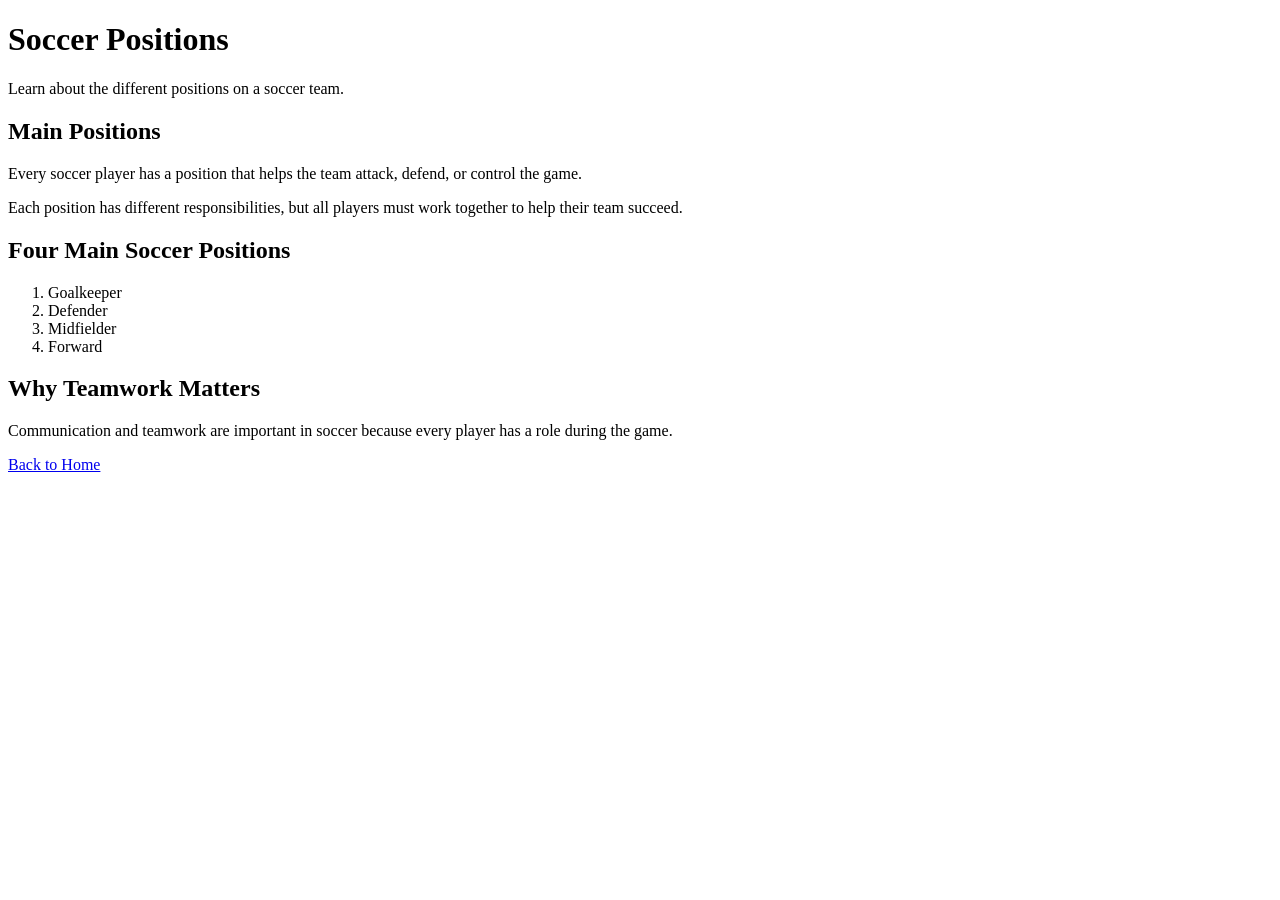
==== page2.html @ 85492c17 "Create initial HTML website" ====
<!DOCTYPE html>
<html lang="en">

<head>
    <meta charset="UTF-8">
    <title>Soccer Positions</title>
</head>

<body>

    <!-- Header for the second page -->
    <header>
        <h1>Soccer Positions</h1>
        <p>Learn about the different positions on a soccer team.</p>
    </header>

    <!-- Main content -->
    <main>

        <!-- Section about soccer positions -->
        <section>
            <h2>Main Positions</h2>

            <p>
                Every soccer player has a position that helps the team attack,
                defend, or control the game.
            </p>

            <p>
                Each position has different responsibilities, but all players
                must work together to help their team succeed.
            </p>
        </section>

        <!-- Ordered list of positions -->
        <section>
            <h2>Four Main Soccer Positions</h2>

            <ol>
                <li>Goalkeeper</li>
                <li>Defender</li>
                <li>Midfielder</li>
                <li>Forward</li>
            </ol>
        </section>

        <!-- Section about teamwork -->
        <section>
            <h2>Why Teamwork Matters</h2>

            <p>
                Communication and teamwork are important in soccer because
                every player has a role during the game.
            </p>
        </section>

    </main>

    <!-- Link back to the first page -->
    <footer>
        <p><a href="index.html">Back to Home</a></p>
    </footer>

</body>
</html>
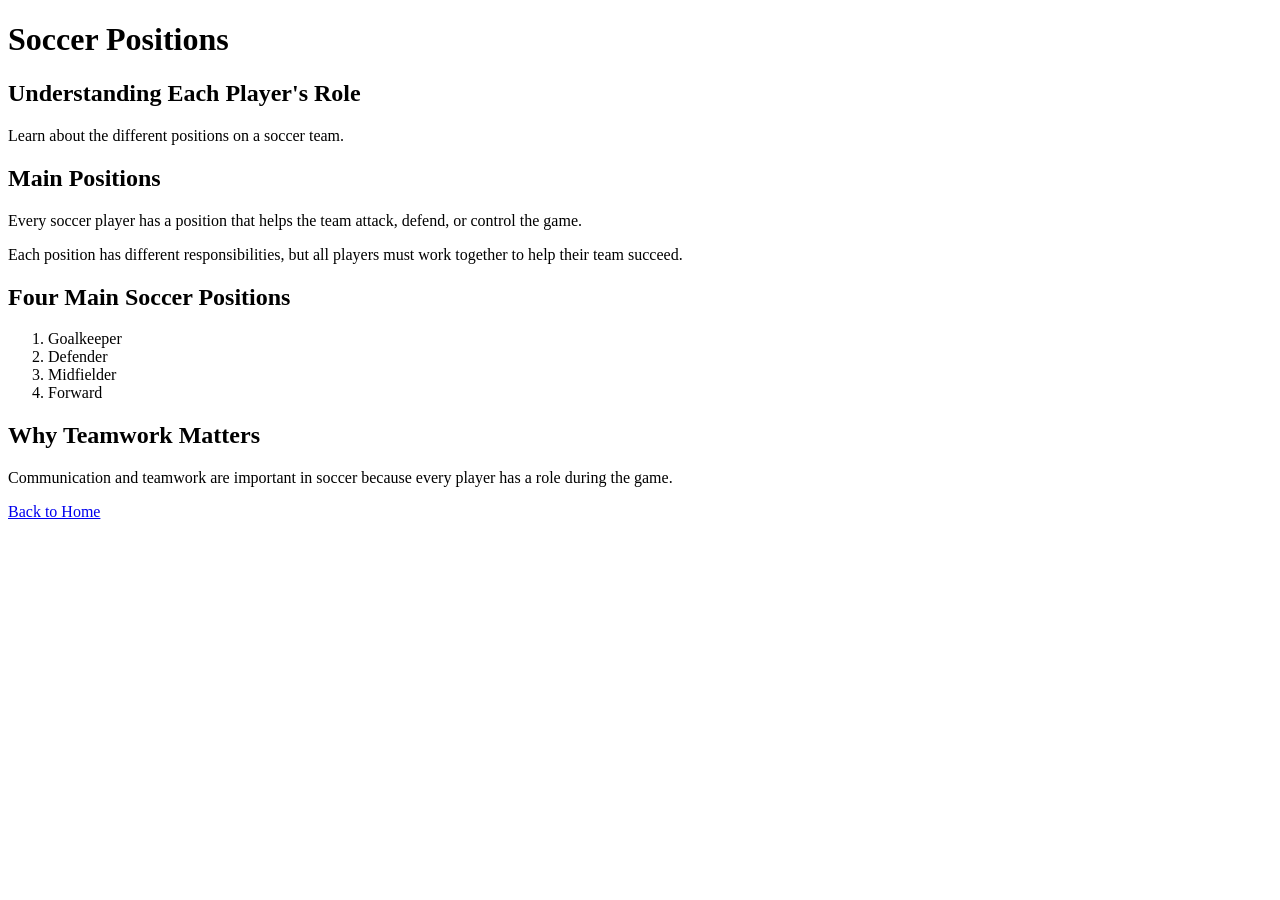
==== commit b81cd22f: "Improve soccer positions page" ====
--- a/page2.html
+++ b/page2.html
@@ -11,6 +11,7 @@
     <!-- Header for the second page -->
     <header>
         <h1>Soccer Positions</h1>
+        <h2>Understanding Each Player's Role</h2>
         <p>Learn about the different positions on a soccer team.</p>
     </header>
 
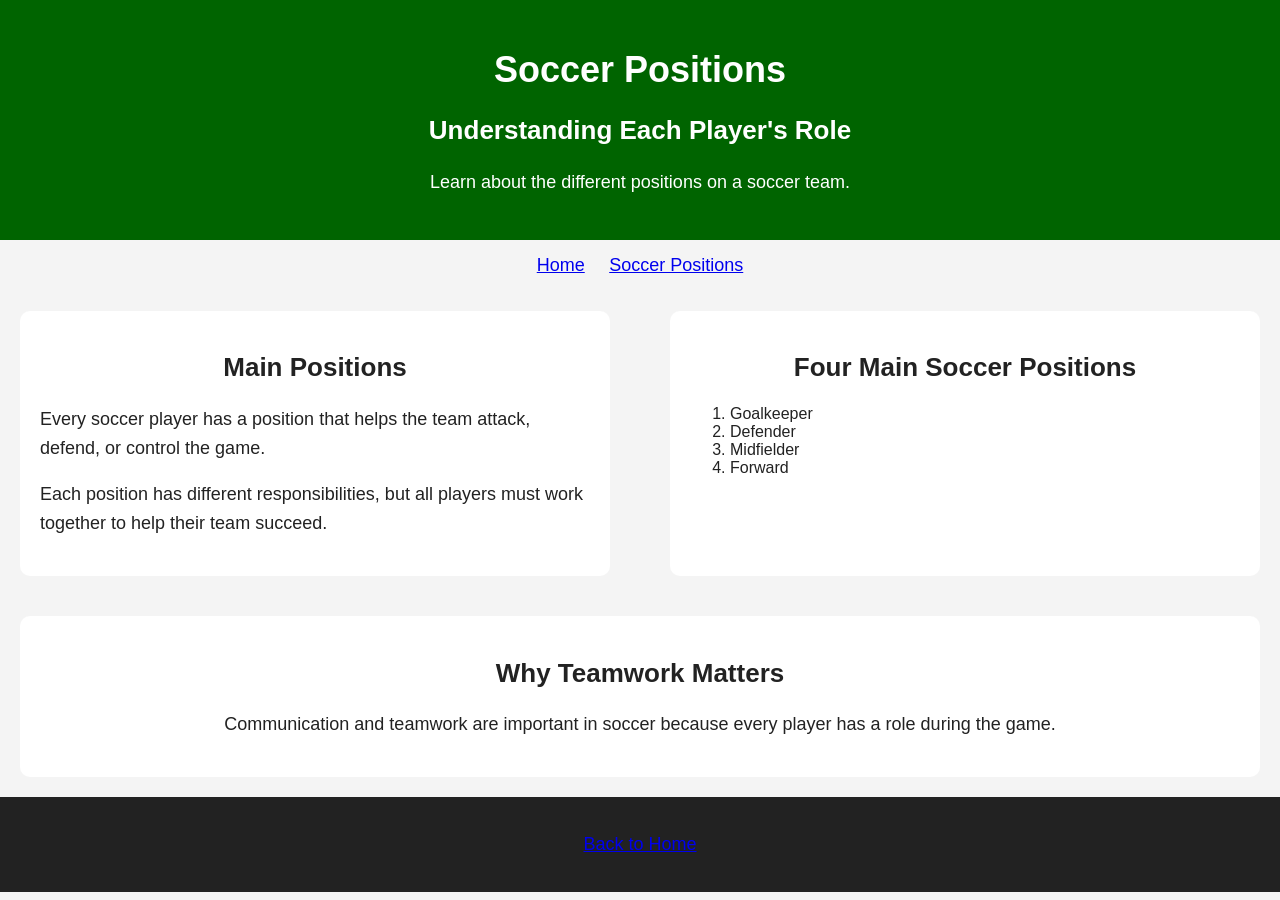
==== commit a4013bcb: "Add CSS styling" ====
--- a/page2.html
+++ b/page2.html
@@ -4,49 +4,61 @@
 <head>
     <meta charset="UTF-8">
     <title>Soccer Positions</title>
+    <link rel="stylesheet" href="./css/style.css" />
 </head>
 
 <body>
 
-    <!-- Header for the second page -->
-    <header>
+    <!-- Main header -->
+    <header id="main-header" class="center-text">
         <h1>Soccer Positions</h1>
         <h2>Understanding Each Player's Role</h2>
         <p>Learn about the different positions on a soccer team.</p>
     </header>
 
+    <!-- Navigation -->
+    <nav>
+        <a href="index.html">Home</a>
+        <a href="page2.html">Soccer Positions</a>
+    </nav>
+
     <!-- Main content -->
     <main>
 
-        <!-- Section about soccer positions -->
-        <section>
-            <h2>Main Positions</h2>
+        <!-- Flexbox container -->
+        <div class="flex-container">
 
-            <p>
-                Every soccer player has a position that helps the team attack,
-                defend, or control the game.
-            </p>
+            <!-- First section -->
+            <section class="flex-item content-box">
+                <h2>Main Positions</h2>
 
-            <p>
-                Each position has different responsibilities, but all players
-                must work together to help their team succeed.
-            </p>
-        </section>
+                <p>
+                    Every soccer player has a position that helps the team attack,
+                    defend, or control the game.
+                </p>
 
-        <!-- Ordered list of positions -->
-        <section>
-            <h2>Four Main Soccer Positions</h2>
+                <p>
+                    Each position has different responsibilities, but all players
+                    must work together to help their team succeed.
+                </p>
+            </section>
 
-            <ol>
-                <li>Goalkeeper</li>
-                <li>Defender</li>
-                <li>Midfielder</li>
-                <li>Forward</li>
-            </ol>
-        </section>
+            <!-- Second section -->
+            <section class="flex-item content-box">
+                <h2>Four Main Soccer Positions</h2>
 
-        <!-- Section about teamwork -->
-        <section>
+                <ol>
+                    <li>Goalkeeper</li>
+                    <li>Defender</li>
+                    <li>Midfielder</li>
+                    <li>Forward</li>
+                </ol>
+            </section>
+
+        </div>
+
+        <!-- Teamwork section -->
+        <section id="teamwork-section" class="content-box center-text">
             <h2>Why Teamwork Matters</h2>
 
             <p>
@@ -57,11 +69,10 @@
 
     </main>
 
-    <!-- Link back to the first page -->
-    <footer>
+    <!-- Footer -->
+    <footer id="main-footer">
         <p><a href="index.html">Back to Home</a></p>
     </footer>
 
 </body>
-</html>
-
+</html>
--- a/css/style.css
+++ b/css/style.css
@@ -0,0 +1,80 @@
+/* Sty/* Style général de la page */
+body {
+    background-color: #f4f4f4;
+    font-family: Arial, sans-serif;
+    margin: 0;
+    padding: 0;
+    color: #222;
+}
+
+
+/* Style des titres */
+h1 {
+    text-align: center;
+    font-size: 36px;
+}
+
+h2 {
+    text-align: center;
+    font-size: 26px;
+}
+
+/* Style des paragraphes */
+p {
+    font-size: 18px;
+    line-height: 1.6;
+}
+
+/* Classe utilisée pour plusieurs sections */
+.content-box {
+    background-color: white;
+    padding: 20px;
+    margin: 20px;
+    border-radius: 10px;
+}
+
+/* Deuxième classe réutilisable */
+.center-text {
+    text-align: center;
+}
+
+/* ID unique pour le header */
+#main-header {
+    background-color: darkgreen;
+    color: white;
+    padding: 25px;
+}
+
+/* ID unique pour le footer */
+#main-footer {
+    background-color: #222;
+    color: white;
+    text-align: center;
+    padding: 15px;
+}
+
+/* Mise en page Flexbox */
+.flex-container {
+    display: flex;
+    gap: 20px;
+    justify-content: center;
+}
+
+/* Éléments placés dans le Flexbox */
+.flex-item {
+    flex: 1;
+    background-color: white;
+    padding: 20px;
+    border-radius: 10px;
+}
+
+/* Navigation */
+nav {
+    text-align: center;
+    padding: 15px;
+}
+
+nav a {
+    margin: 10px;
+    font-size: 18px;
+}
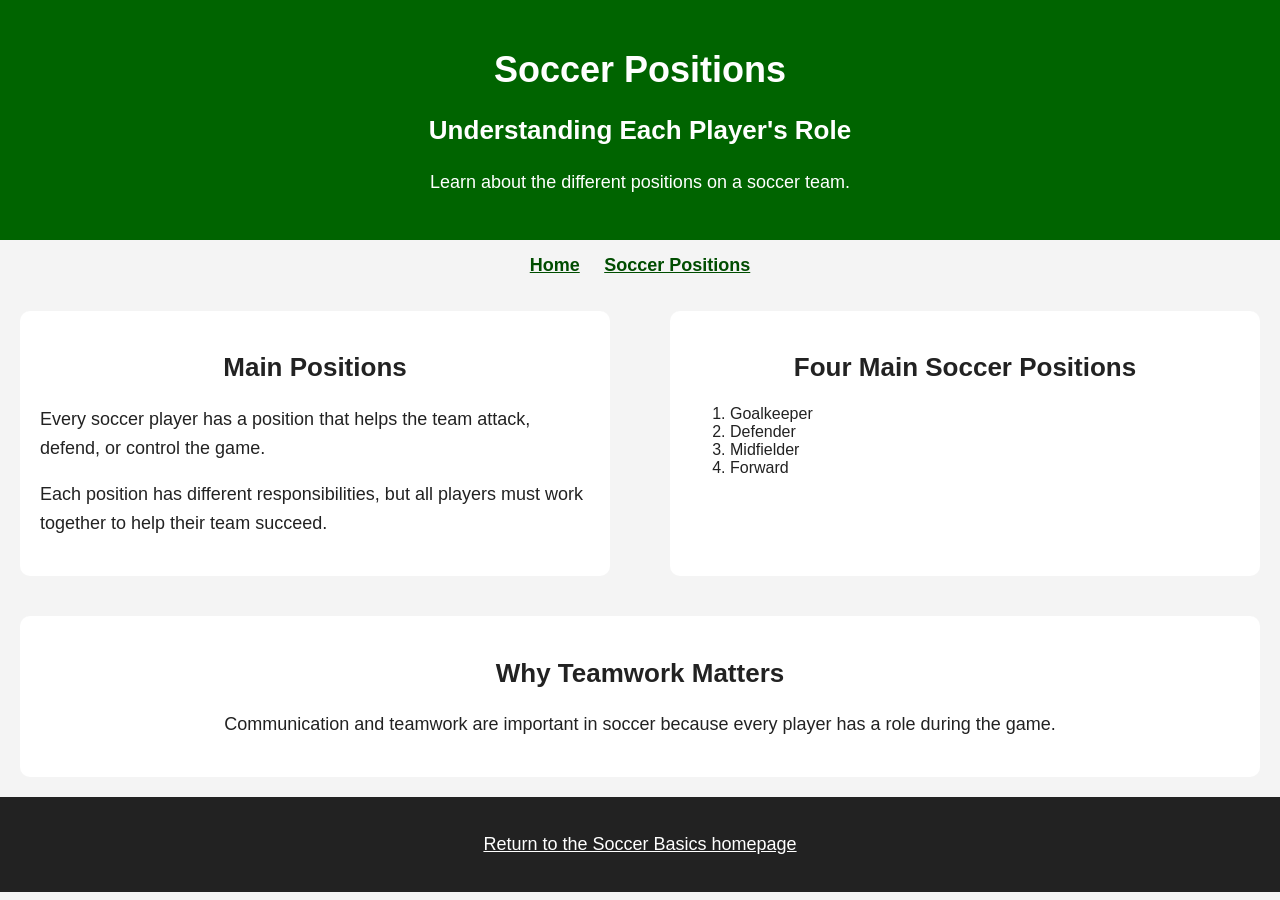
==== commit d06ae6e6: "Improve accessibility and responsive design" ====
--- a/page2.html
+++ b/page2.html
@@ -17,7 +17,7 @@
     </header>
 
     <!-- Navigation -->
-    <nav>
+    <nav aria-label="Main navigation">
         <a href="index.html">Home</a>
         <a href="page2.html">Soccer Positions</a>
     </nav>
@@ -71,7 +71,9 @@
 
     <!-- Footer -->
     <footer id="main-footer">
-        <p><a href="index.html">Back to Home</a></p>
+        <p>
+            <a href="index.html">Return to the Soccer Basics homepage</a>
+        </p>
     </footer>
 
 </body>
--- a/css/style.css
+++ b/css/style.css
@@ -1,4 +1,5 @@
-/* Sty/* Style général de la page */
+/* Style general de la page */
+
 body {
     background-color: #f4f4f4;
     font-family: Arial, sans-serif;
@@ -9,6 +10,7 @@
 
 
 /* Style des titres */
+
 h1 {
     text-align: center;
     font-size: 36px;
@@ -19,13 +21,17 @@
     font-size: 26px;
 }
 
+
 /* Style des paragraphes */
+
 p {
     font-size: 18px;
     line-height: 1.6;
 }
 
-/* Classe utilisée pour plusieurs sections */
+
+/* Classe utilisee pour plusieurs sections */
+
 .content-box {
     background-color: white;
     padding: 20px;
@@ -33,19 +39,25 @@
     border-radius: 10px;
 }
 
-/* Deuxième classe réutilisable */
+
+/* Deuxieme classe reutilisable */
+
 .center-text {
     text-align: center;
 }
 
+
 /* ID unique pour le header */
+
 #main-header {
     background-color: darkgreen;
     color: white;
     padding: 25px;
 }
 
+
 /* ID unique pour le footer */
+
 #main-footer {
     background-color: #222;
     color: white;
@@ -53,14 +65,23 @@
     padding: 15px;
 }
 
+#main-footer a {
+    color: white;
+    text-decoration: underline;
+}
+
+
 /* Mise en page Flexbox */
+
 .flex-container {
     display: flex;
     gap: 20px;
     justify-content: center;
 }
 
-/* Éléments placés dans le Flexbox */
+
+/* Elements places dans le Flexbox */
+
 .flex-item {
     flex: 1;
     background-color: white;
@@ -68,7 +89,9 @@
     border-radius: 10px;
 }
 
+
 /* Navigation */
+
 nav {
     text-align: center;
     padding: 15px;
@@ -77,4 +100,50 @@
 nav a {
     margin: 10px;
     font-size: 18px;
+    color: #004d00;
+    font-weight: bold;
 }
+
+
+/* Images responsives */
+
+img {
+    max-width: 100%;
+    height: auto;
+}
+
+
+/* Responsive design pour les petits ecrans */
+
+@media (max-width: 768px) {
+
+    h1 {
+        font-size: 28px;
+    }
+
+    h2 {
+        font-size: 22px;
+    }
+
+    p {
+        font-size: 16px;
+    }
+
+    .flex-container {
+        flex-direction: column;
+    }
+
+    .content-box {
+        margin: 10px;
+        padding: 15px;
+    }
+
+    nav a {
+        display: block;
+        margin: 10px 0;
+    }
+
+    #main-header {
+        padding: 15px;
+    }
+}
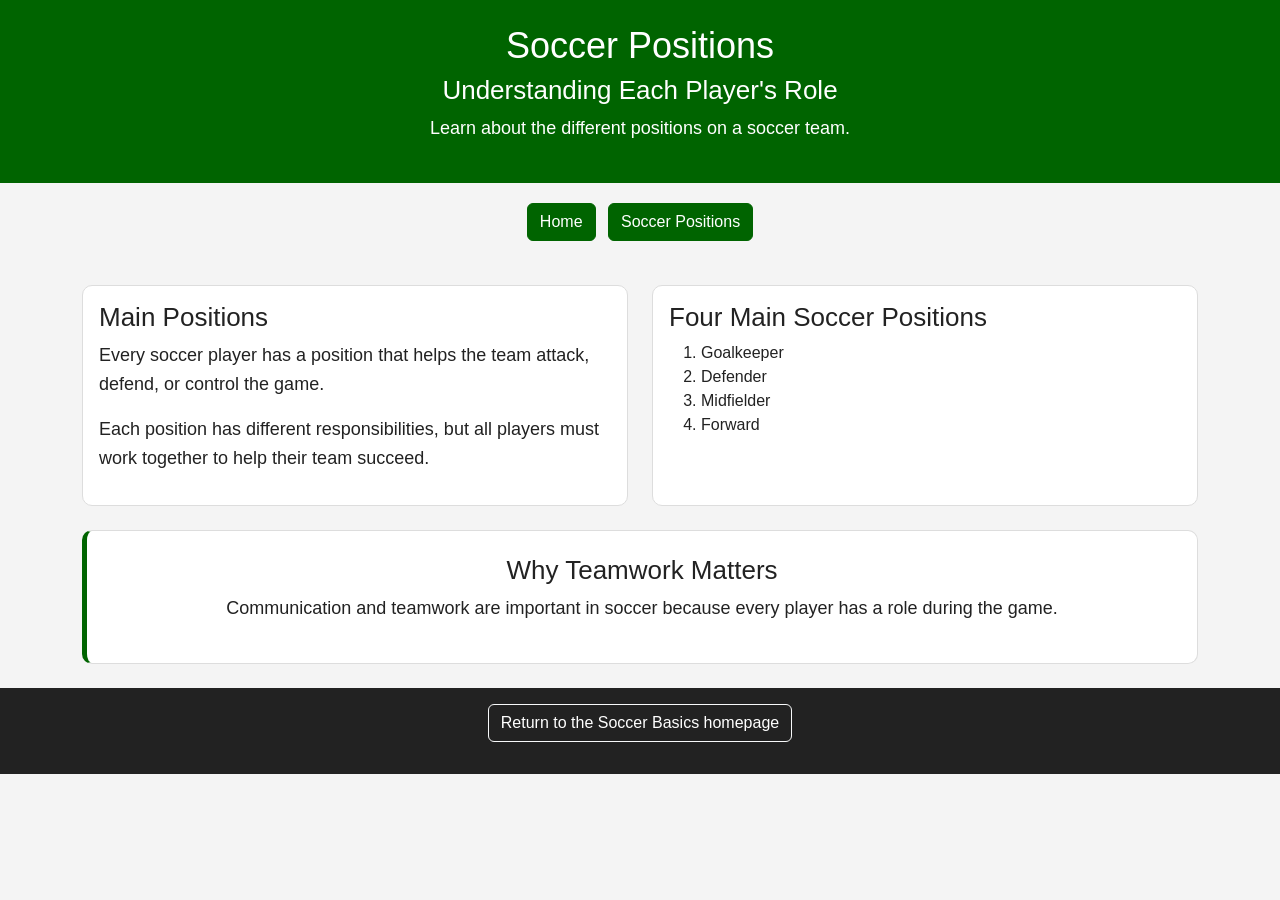
==== commit eba0d742: "Add Bootstrap to HTML pages" ====
--- a/page2.html
+++ b/page2.html
@@ -3,62 +3,65 @@
 
 <head>
     <meta charset="UTF-8">
+    <meta name="viewport" content="width=device-width, initial-scale=1.0">
     <title>Soccer Positions</title>
-    <link rel="stylesheet" href="./css/style.css" />
+
+    <!-- Bootstrap CSS -->
+    <link href="https://cdn.jsdelivr.net/npm/bootstrap@5.3.8/dist/css/bootstrap.min.css" rel="stylesheet">
+
+    <!-- Custom CSS -->
+    <link rel="stylesheet" href="./css/style.css">
 </head>
 
 <body>
 
-    <!-- Main header -->
-    <header id="main-header" class="center-text">
+    <header id="main-header" class="text-center p-4">
         <h1>Soccer Positions</h1>
         <h2>Understanding Each Player's Role</h2>
         <p>Learn about the different positions on a soccer team.</p>
     </header>
 
-    <!-- Navigation -->
-    <nav aria-label="Main navigation">
-        <a href="index.html">Home</a>
-        <a href="page2.html">Soccer Positions</a>
+    <nav class="text-center p-3" aria-label="Main navigation">
+        <a href="index.html" class="btn btn-primary m-1">Home</a>
+        <a href="page2.html" class="btn btn-primary m-1">Soccer Positions</a>
     </nav>
 
-    <!-- Main content -->
-    <main>
+    <main class="container my-4">
 
-        <!-- Flexbox container -->
-        <div class="flex-container">
+        <div class="row g-4">
 
-            <!-- First section -->
-            <section class="flex-item content-box">
-                <h2>Main Positions</h2>
+            <section class="col-md-6">
+                <div class="content-box h-100 p-3">
+                    <h2>Main Positions</h2>
 
-                <p>
-                    Every soccer player has a position that helps the team attack,
-                    defend, or control the game.
-                </p>
+                    <p>
+                        Every soccer player has a position that helps the team attack,
+                        defend, or control the game.
+                    </p>
 
-                <p>
-                    Each position has different responsibilities, but all players
-                    must work together to help their team succeed.
-                </p>
+                    <p>
+                        Each position has different responsibilities, but all players
+                        must work together to help their team succeed.
+                    </p>
+                </div>
             </section>
 
-            <!-- Second section -->
-            <section class="flex-item content-box">
-                <h2>Four Main Soccer Positions</h2>
+            <section class="col-md-6">
+                <div class="content-box h-100 p-3">
+                    <h2>Four Main Soccer Positions</h2>
 
-                <ol>
-                    <li>Goalkeeper</li>
-                    <li>Defender</li>
-                    <li>Midfielder</li>
-                    <li>Forward</li>
-                </ol>
+                    <ol>
+                        <li>Goalkeeper</li>
+                        <li>Defender</li>
+                        <li>Midfielder</li>
+                        <li>Forward</li>
+                    </ol>
+                </div>
             </section>
 
         </div>
 
-        <!-- Teamwork section -->
-        <section id="teamwork-section" class="content-box center-text">
+        <section id="teamwork-section" class="content-box text-center p-4 mt-4">
             <h2>Why Teamwork Matters</h2>
 
             <p>
@@ -69,10 +72,11 @@
 
     </main>
 
-    <!-- Footer -->
-    <footer id="main-footer">
+    <footer id="main-footer" class="text-center p-3">
         <p>
-            <a href="index.html">Return to the Soccer Basics homepage</a>
+            <a href="index.html" class="btn btn-outline-light">
+                Return to the Soccer Basics homepage
+            </a>
         </p>
     </footer>
 
--- a/css/style.css
+++ b/css/style.css
@@ -1,28 +1,21 @@
-/* Style general de la page */
+/* General page style */
 
 body {
     background-color: #f4f4f4;
     font-family: Arial, sans-serif;
-    margin: 0;
-    padding: 0;
     color: #222;
 }
 
 
-/* Style des titres */
+/* Custom heading styles */
 
 h1 {
-    text-align: center;
     font-size: 36px;
 }
 
 h2 {
-    text-align: center;
     font-size: 26px;
 }
-
-
-/* Style des paragraphes */
 
 p {
     font-size: 18px;
@@ -30,90 +23,63 @@
 }
 
 
-/* Classe utilisee pour plusieurs sections */
+/* Custom content boxes */
 
 .content-box {
     background-color: white;
-    padding: 20px;
-    margin: 20px;
+    border-radius: 10px;
+    border: 1px solid #dddddd;
+}
+
+
+/* Custom header */
+
+#main-header {
+    background-color: darkgreen;
+    color: white;
+}
+
+
+/* Custom footer */
+
+#main-footer {
+    background-color: #222;
+    color: white;
+}
+
+#main-footer a {
+    color: white;
+}
+
+
+/* Custom navigation button style */
+
+nav .btn-primary {
+    background-color: #006400;
+    border-color: #006400;
+}
+
+nav .btn-primary:hover {
+    background-color: #004d00;
+    border-color: #004d00;
+}
+
+
+/* Custom image style */
+
+#soccer-image img {
     border-radius: 10px;
 }
 
 
-/* Deuxieme classe reutilisable */
+/* Custom teamwork section */
 
-.center-text {
-    text-align: center;
+#teamwork-section {
+    border-left: 5px solid darkgreen;
 }
 
 
-/* ID unique pour le header */
-
-#main-header {
-    background-color: darkgreen;
-    color: white;
-    padding: 25px;
-}
-
-
-/* ID unique pour le footer */
-
-#main-footer {
-    background-color: #222;
-    color: white;
-    text-align: center;
-    padding: 15px;
-}
-
-#main-footer a {
-    color: white;
-    text-decoration: underline;
-}
-
-
-/* Mise en page Flexbox */
-
-.flex-container {
-    display: flex;
-    gap: 20px;
-    justify-content: center;
-}
-
-
-/* Elements places dans le Flexbox */
-
-.flex-item {
-    flex: 1;
-    background-color: white;
-    padding: 20px;
-    border-radius: 10px;
-}
-
-
-/* Navigation */
-
-nav {
-    text-align: center;
-    padding: 15px;
-}
-
-nav a {
-    margin: 10px;
-    font-size: 18px;
-    color: #004d00;
-    font-weight: bold;
-}
-
-
-/* Images responsives */
-
-img {
-    max-width: 100%;
-    height: auto;
-}
-
-
-/* Responsive design pour les petits ecrans */
+/* Responsive adjustments */
 
 @media (max-width: 768px) {
 
@@ -128,22 +94,4 @@
     p {
         font-size: 16px;
     }
-
-    .flex-container {
-        flex-direction: column;
-    }
-
-    .content-box {
-        margin: 10px;
-        padding: 15px;
-    }
-
-    nav a {
-        display: block;
-        margin: 10px 0;
-    }
-
-    #main-header {
-        padding: 15px;
-    }
 }
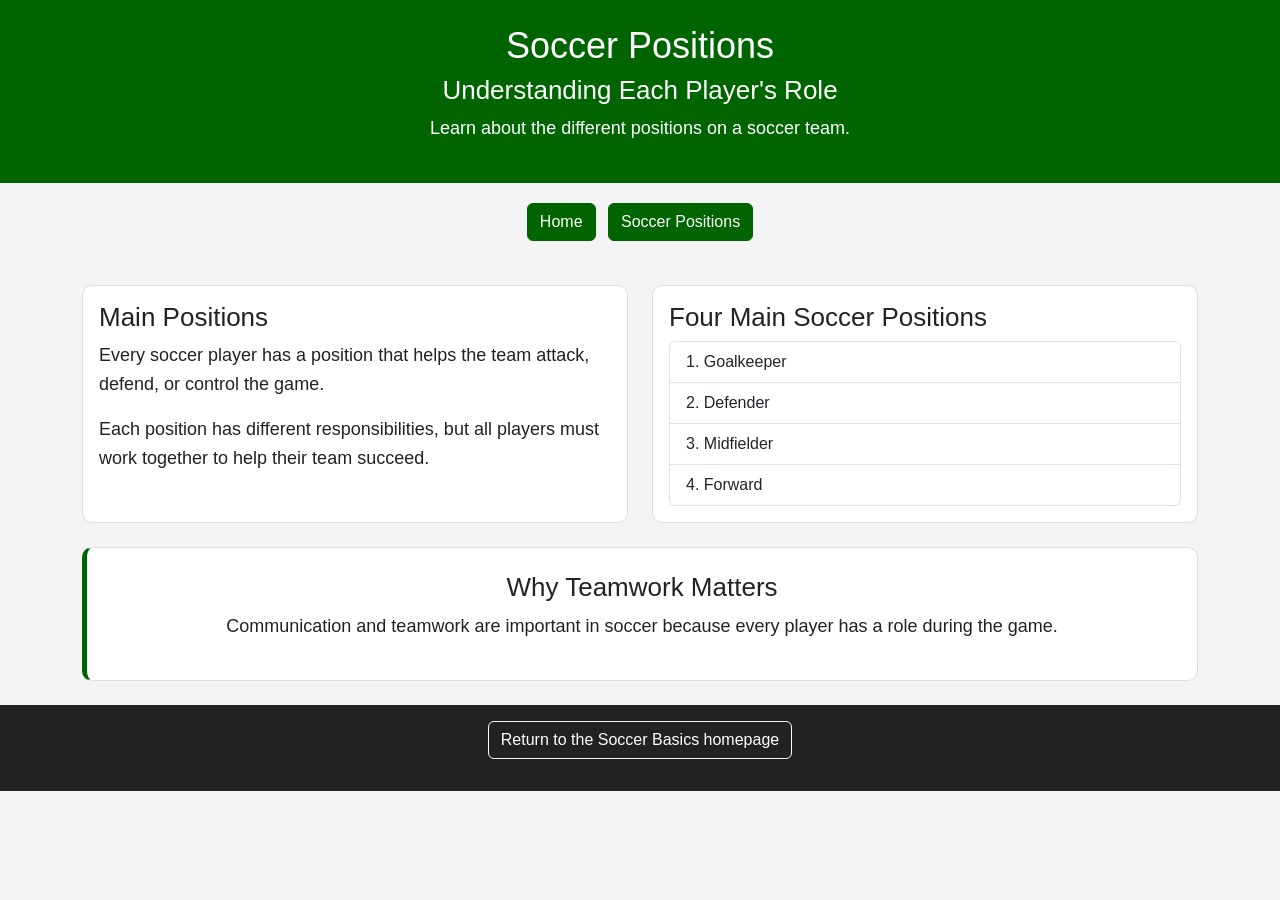
==== commit a1a99bed: "Style soccer positions with Bootstrap" ====
--- a/page2.html
+++ b/page2.html
@@ -50,11 +50,11 @@
                 <div class="content-box h-100 p-3">
                     <h2>Four Main Soccer Positions</h2>
 
-                    <ol>
-                        <li>Goalkeeper</li>
-                        <li>Defender</li>
-                        <li>Midfielder</li>
-                        <li>Forward</li>
+                    <ol class="list-group list-group-numbered">
+                        <li class="list-group-item">Goalkeeper</li>
+                        <li class="list-group-item">Defender</li>
+                        <li class="list-group-item">Midfielder</li>
+                        <li class="list-group-item">Forward</li>
                     </ol>
                 </div>
             </section>
